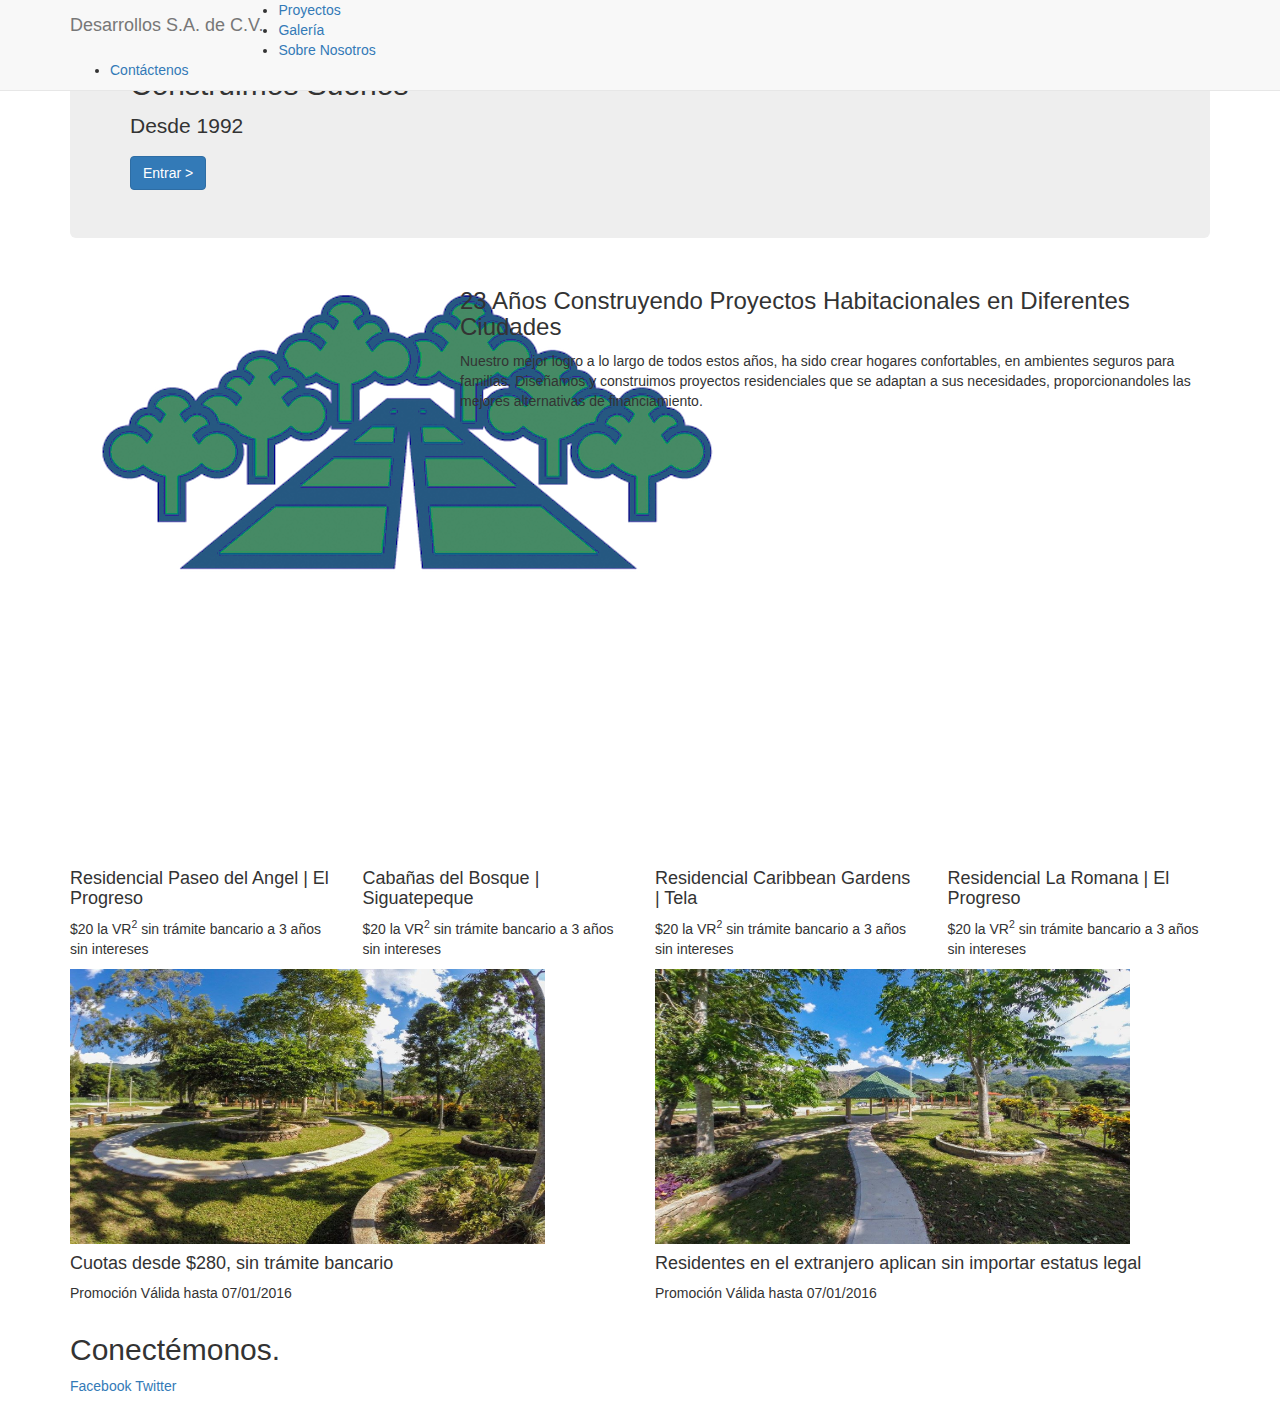
==== finalproject/index.html @ b1ae83ea "final project. Cannot link html to both mute.js and bootstrap.js" ====
<DOCTYPE! html>
    <html>

    <head>
        <title>Desarrollos | Home</title>
        <meta charset="utf-8">
        <link rel="stylesheet" href="css/bootstrap.min.css">
        <link rel="stylesheet" href="css/css-reset.css">
        <link rel="stylesheet" href="css/desarrollos-style.css">
        <script src="js/mute.js js/jquery-1.11.3.min.js"></script>
    </head>

    <body>
        <nav class="navbar navbar-default navbar-fixed-top">
            <div class="container" id="navbar">
                <div class="navbar-header">
                     <button type="button" class="navbar-toggle collapsed" data-toggle="collapse" data-target="#example-navbar-collapse">
                    <span class="sr-only">Toggle</span>
                    <span class="sr-only"></span>
                    <span class="icon-bar"></span>
                    <span class="icon-bar"></span>
                    <span class="icon-bar"></span>
                </button>
                <a class="navbar-brand" href="#">Desarrollos S.A. de C.V.</a>
            </div>
                <div class="collapse navbar-collapse" id="example-navbar-collapse">
                <ul>
                <li><a href="#">Proyectos</a></li>
                <li><a href="#">Galería</a></li>
                <li><a href="#">Sobre Nosotros</a></li>
               <li> <a href="#">Contáctenos</a></li>
                </ul>
                    </div>
            </div>
        </nav>

        <main class="container">
            <section class="jumbotron" id="intro">
                <h2>Construimos Sueños</h2>
                <p>Desde 1992</p>
                <a class="btn btn-primary btn-md" href="#" role="button">Entrar ></a>
            </section>
            <section id="history" class="row">
                <div class="col-xs-12 col-sm-4">
                    <img src="img/logo%20para%20web.png" />
                </div>
                <div class="col-xs-12 col-sm-8">
                    <h3>23 Años Construyendo Proyectos Habitacionales en Diferentes Ciudades</h3>
                    <p>Nuestro mejor logro a lo largo de todos estos años, ha sido crear hogares confortables, en ambientes seguros para familias. Diseñamos y construimos proyectos residenciales que se adaptan a sus necesidades, proporcionandoles las mejores alternativas de financiamiento.</p>
                </div>
            </section>
            <section id="projects" class="row">
                <div class="col-xs-12 col-sm-6 col-md-3">
                    <iframe id="ytplayer" width="275" height="175" src="https://www.youtube-nocookie.com/embed/BkoWTNb0Ll8?&amp;html5-1&amp;enablejsapi=1&amp;" frameborder="0" allowfullscreen=""></iframe>
                    <h4>Residencial Paseo del Angel | El Progreso</h4>
                    <p>$20 la VR<sup>2</sup> sin trámite bancario a 3 años sin intereses</p>
                </div>
                <div class="col-xs-12 col-sm-6 col-md-3">
                    <iframe id="ytplayer2" width="275" height="175" src="https://www.youtube-nocookie.com/embed/OEZulyKxTtQ/embed/BkoWTNb0Ll8?&amp;html5-1&amp;enablejsapi=1&amp;" frameborder="0" allowfullscreen=""></iframe>
                    <h4>Cabañas del Bosque | Siguatepeque</h4>
                    <p>$20 la VR<sup>2</sup> sin trámite bancario a 3 años sin intereses</p>
                </div>
                <div class="col-xs-12 col-sm-6 col-md-3">
                    <iframe id="ytplayer3" width="275" height="175" src="https://www.youtube-nocookie.com/embed/kaAQvnkmd7Y?&amp;html5-1&amp;enablejsapi=1&amp;" frameborder="0" allowfullscreen=""></iframe>
                    <h4>Residencial Caribbean Gardens | Tela</h4>
                    <p>$20 la VR<sup>2</sup> sin trámite bancario a 3 años sin intereses</p>
                </div>
                <div class="col-xs-12 col-sm-6 col-md-3">
                    <iframe id="ytplayer4" width="275" height="175" src="https://www.youtube-nocookie.com/embed/4qzYJeVldS4?&amp;html5-1&amp;enablejsapi=1&amp;" frameborder="0" allowfullscreen=""></iframe>
                    <h4>Residencial La Romana | El Progreso</h4>
                    <p>$20 la VR<sup>2</sup> sin trámite bancario a 3 años sin intereses</p>
                </div>
            </section>
            <section id="promos" class="row">
                <div class="col-sm-12 col-md-6">
                    <img src="img/parque2.jpg" width="475" height="275">
                    <h4>Cuotas desde $280, sin trámite bancario</h4>
                    <p>Promoción Válida hasta 07/01/2016</p>
                </div>
                <div class="col-sm-12 col-md-6">
                    <img src="img/parque3.jpg" width="475" height="275">
                    <h4>Residentes en el extranjero aplican sin importar estatus legal</h4>
                    <p>Promoción Válida hasta 07/01/2016</p>
                </div>
            </section>
            <section id="social" class="row">
                <div class="col-sm-8">
                <h2> Conectémonos.</h2>
                    <p>
                <a class="button" href="#">Facebook</a>
                <a class="button" href="#">Twitter</a>
                        </p>
                </div>
            </section>

        </main>
        <footer class="container" id="footer"></footer>
    </body>

    </html>
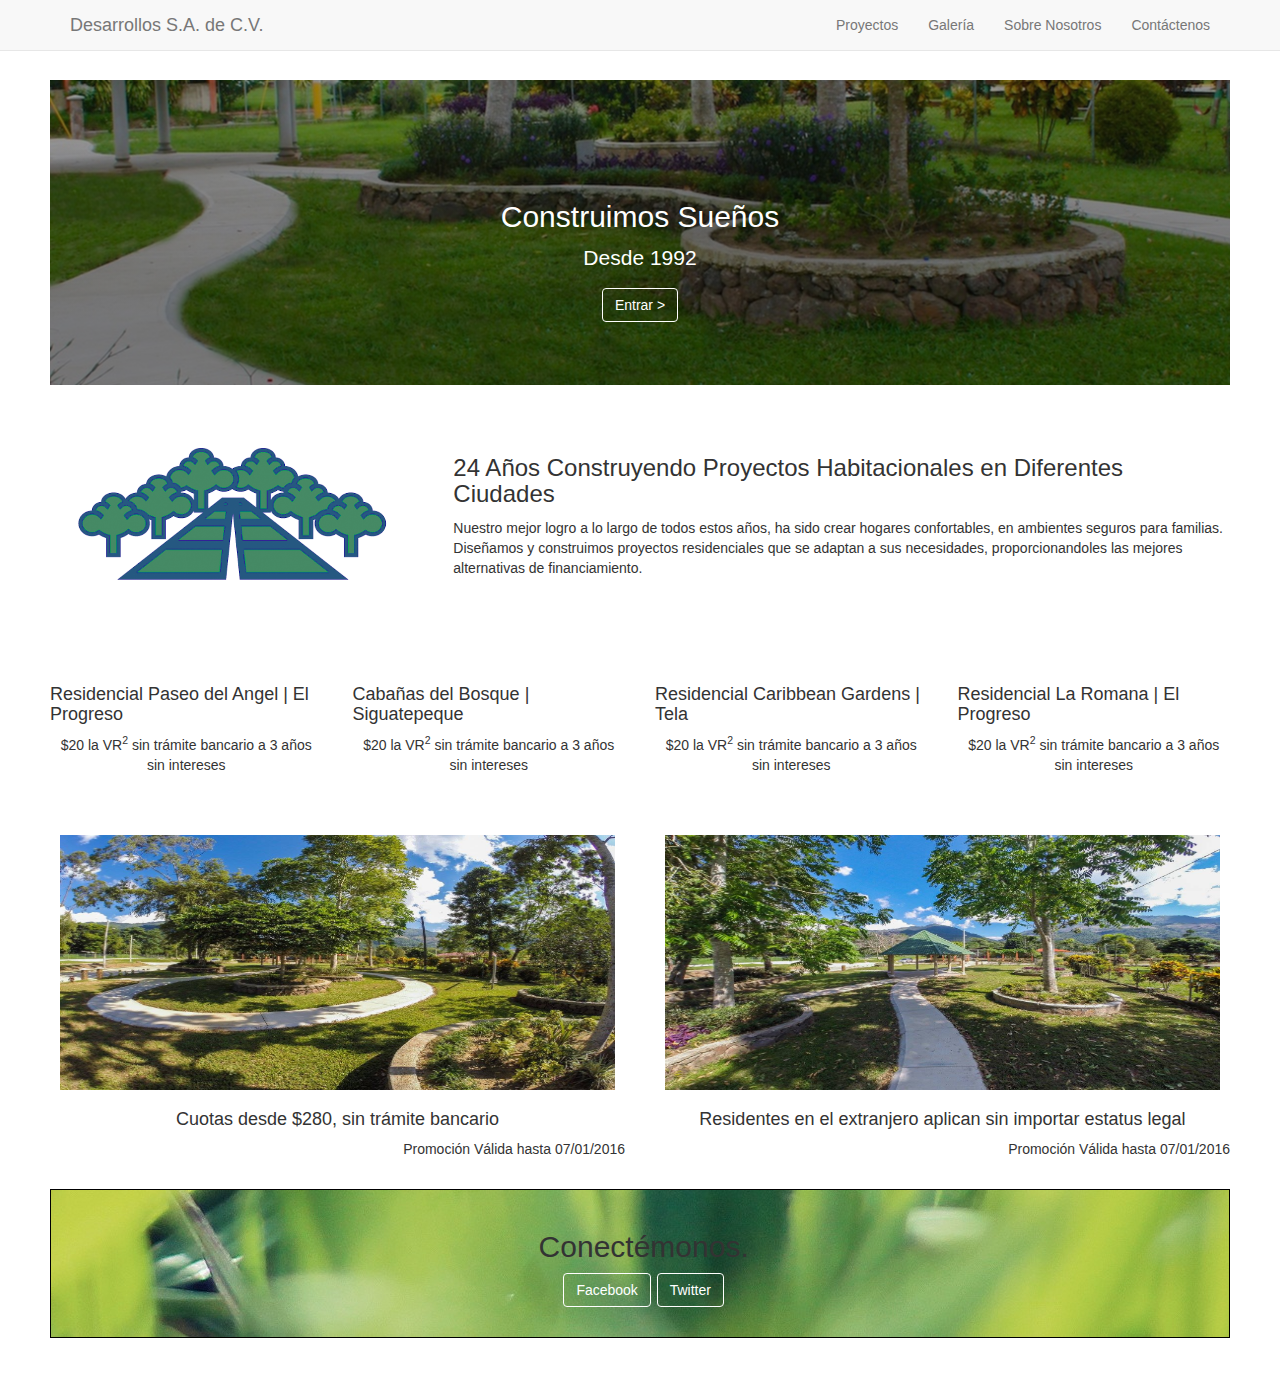
==== commit 2cce1267: "Corrected tag.src link & mute function" ====
--- a/finalproject/index.html
+++ b/finalproject/index.html
@@ -7,12 +7,13 @@
         <link rel="stylesheet" href="css/bootstrap.min.css">
         <link rel="stylesheet" href="css/css-reset.css">
         <link rel="stylesheet" href="css/desarrollos-style.css">
-        <script src="js/mute.js js/jquery-1.11.3.min.js"></script>
+        <script src="js/jquery-1.11.3.min.js"></script>
+        <script src="js/mute.js"></script>
     </head>
 
     <body>
-        <nav class="navbar navbar-default navbar-fixed-top">
-            <div class="container" id="navbar">
+        <nav class="navbar navbar-default navbar-fixed-top" role="navigation">
+            <div class="container">
                 <div class="navbar-header">
                      <button type="button" class="navbar-toggle collapsed" data-toggle="collapse" data-target="#example-navbar-collapse">
                     <span class="sr-only">Toggle</span>
@@ -24,7 +25,7 @@
                 <a class="navbar-brand" href="#">Desarrollos S.A. de C.V.</a>
             </div>
                 <div class="collapse navbar-collapse" id="example-navbar-collapse">
-                <ul>
+                <ul class="nav navbar-nav navbar-right">
                 <li><a href="#">Proyectos</a></li>
                 <li><a href="#">Galería</a></li>
                 <li><a href="#">Sobre Nosotros</a></li>
@@ -34,39 +35,38 @@
             </div>
         </nav>
 
-        <main class="container">
-            <section class="jumbotron" id="intro">
+            <section class="jumbotron" id="intro" img src="img/parque.jpg">
                 <h2>Construimos Sueños</h2>
                 <p>Desde 1992</p>
-                <a class="btn btn-primary btn-md" href="#" role="button">Entrar ></a>
+                <p><a class="btn btn-primary btn-md" href="#" role="button">Entrar ></a></p>
             </section>
             <section id="history" class="row">
                 <div class="col-xs-12 col-sm-4">
-                    <img src="img/logo%20para%20web.png" />
+                    <img src="img/logo%20para%20web.png"/>
                 </div>
                 <div class="col-xs-12 col-sm-8">
-                    <h3>23 Años Construyendo Proyectos Habitacionales en Diferentes Ciudades</h3>
+                    <h3>24 Años Construyendo Proyectos Habitacionales en Diferentes Ciudades</h3>
                     <p>Nuestro mejor logro a lo largo de todos estos años, ha sido crear hogares confortables, en ambientes seguros para familias. Diseñamos y construimos proyectos residenciales que se adaptan a sus necesidades, proporcionandoles las mejores alternativas de financiamiento.</p>
                 </div>
             </section>
             <section id="projects" class="row">
                 <div class="col-xs-12 col-sm-6 col-md-3">
-                    <iframe id="ytplayer" width="275" height="175" src="https://www.youtube-nocookie.com/embed/BkoWTNb0Ll8?&amp;html5-1&amp;enablejsapi=1&amp;" frameborder="0" allowfullscreen=""></iframe>
+                    <div id="ytplayer"></div>
                     <h4>Residencial Paseo del Angel | El Progreso</h4>
                     <p>$20 la VR<sup>2</sup> sin trámite bancario a 3 años sin intereses</p>
                 </div>
                 <div class="col-xs-12 col-sm-6 col-md-3">
-                    <iframe id="ytplayer2" width="275" height="175" src="https://www.youtube-nocookie.com/embed/OEZulyKxTtQ/embed/BkoWTNb0Ll8?&amp;html5-1&amp;enablejsapi=1&amp;" frameborder="0" allowfullscreen=""></iframe>
+                     <div id="ytplayer2"></div>
                     <h4>Cabañas del Bosque | Siguatepeque</h4>
                     <p>$20 la VR<sup>2</sup> sin trámite bancario a 3 años sin intereses</p>
                 </div>
                 <div class="col-xs-12 col-sm-6 col-md-3">
-                    <iframe id="ytplayer3" width="275" height="175" src="https://www.youtube-nocookie.com/embed/kaAQvnkmd7Y?&amp;html5-1&amp;enablejsapi=1&amp;" frameborder="0" allowfullscreen=""></iframe>
+                    <div id="ytplayer3"></div>
                     <h4>Residencial Caribbean Gardens | Tela</h4>
                     <p>$20 la VR<sup>2</sup> sin trámite bancario a 3 años sin intereses</p>
                 </div>
                 <div class="col-xs-12 col-sm-6 col-md-3">
-                    <iframe id="ytplayer4" width="275" height="175" src="https://www.youtube-nocookie.com/embed/4qzYJeVldS4?&amp;html5-1&amp;enablejsapi=1&amp;" frameborder="0" allowfullscreen=""></iframe>
+                    <div id="ytplayer4"></div>
                     <h4>Residencial La Romana | El Progreso</h4>
                     <p>$20 la VR<sup>2</sup> sin trámite bancario a 3 años sin intereses</p>
                 </div>
@@ -75,25 +75,24 @@
                 <div class="col-sm-12 col-md-6">
                     <img src="img/parque2.jpg" width="475" height="275">
                     <h4>Cuotas desde $280, sin trámite bancario</h4>
-                    <p>Promoción Válida hasta 07/01/2016</p>
+                    <p class="pull-right">Promoción Válida hasta 07/01/2016</p>
                 </div>
                 <div class="col-sm-12 col-md-6">
                     <img src="img/parque3.jpg" width="475" height="275">
                     <h4>Residentes en el extranjero aplican sin importar estatus legal</h4>
-                    <p>Promoción Válida hasta 07/01/2016</p>
+                    <p class="pull-right">Promoción Válida hasta 07/01/2016</p>
                 </div>
             </section>
             <section id="social" class="row">
                 <div class="col-sm-8">
                 <h2> Conectémonos.</h2>
                     <p>
-                <a class="button" href="#">Facebook</a>
-                <a class="button" href="#">Twitter</a>
+                <a class="btn btn-primary btn-md visible-sm-block visible-sm-inline-block visible-md-inline-block visible-lg-inline-block" role="button" href="https://www.facebook.com/Desarrolloshn/">Facebook</a>
+                <a class= "btn btn-primary btn-md visible-sm-block visible-sm-inline-block visible-md-inline-block visible-lg-inline-block" role="button" href="https://twitter.com/DesarrollosHN">Twitter</a>
                         </p>
                 </div>
             </section>
 
-        </main>
         <footer class="container" id="footer"></footer>
     </body>
 
--- a/finalproject/css/desarrollos-style.css
+++ b/finalproject/css/desarrollos-style.css
@@ -0,0 +1,66 @@
+body {
+    padding: 80px 50px 50px 50;
+}
+
+.row {
+    padding-top:20px;
+    padding-bottom: 20px;
+}
+
+.btn-primary {
+    background: transparent !important;
+    border: 1px solid white !important;
+    color: white;
+    align-items: center;
+}
+
+#intro {
+    text-align:center;
+    padding-top:100px;
+    background: linear-gradient(to bottom, rgba(10, 10, 10, 0.4) 0%, rgba(0, 0, 0, 0.5) 80%), url('../img/parque.jpg') no-repeat center;
+    color: white;
+    font-family: sans-serif;
+}
+
+.jumbotron {
+    background: none;
+}
+
+#history div:first-child {
+    text-align: center;
+}
+
+#history div img {
+    height: 200px;
+    width: 350px;
+}
+
+#projects {
+    text-align: left;
+}
+
+#projects p:nth-child(3) {
+    text-align: center;
+}
+
+#promos {
+    text-align: center;
+}
+
+#promos img {
+    padding: 10px;
+    width: 100%;
+}
+
+#social {
+    text-align: center;
+    font-size: 1.5em;
+    background: #d8d8d8;
+    border: 1px solid black;
+    padding: 0px 0px 0px 300px;
+    background: url('../img/grass.jpeg') no-repeat bottom;
+    padding-top: 20px;
+    padding-bottom: 20px;
+    width: 100%;
+    margin:auto;
+}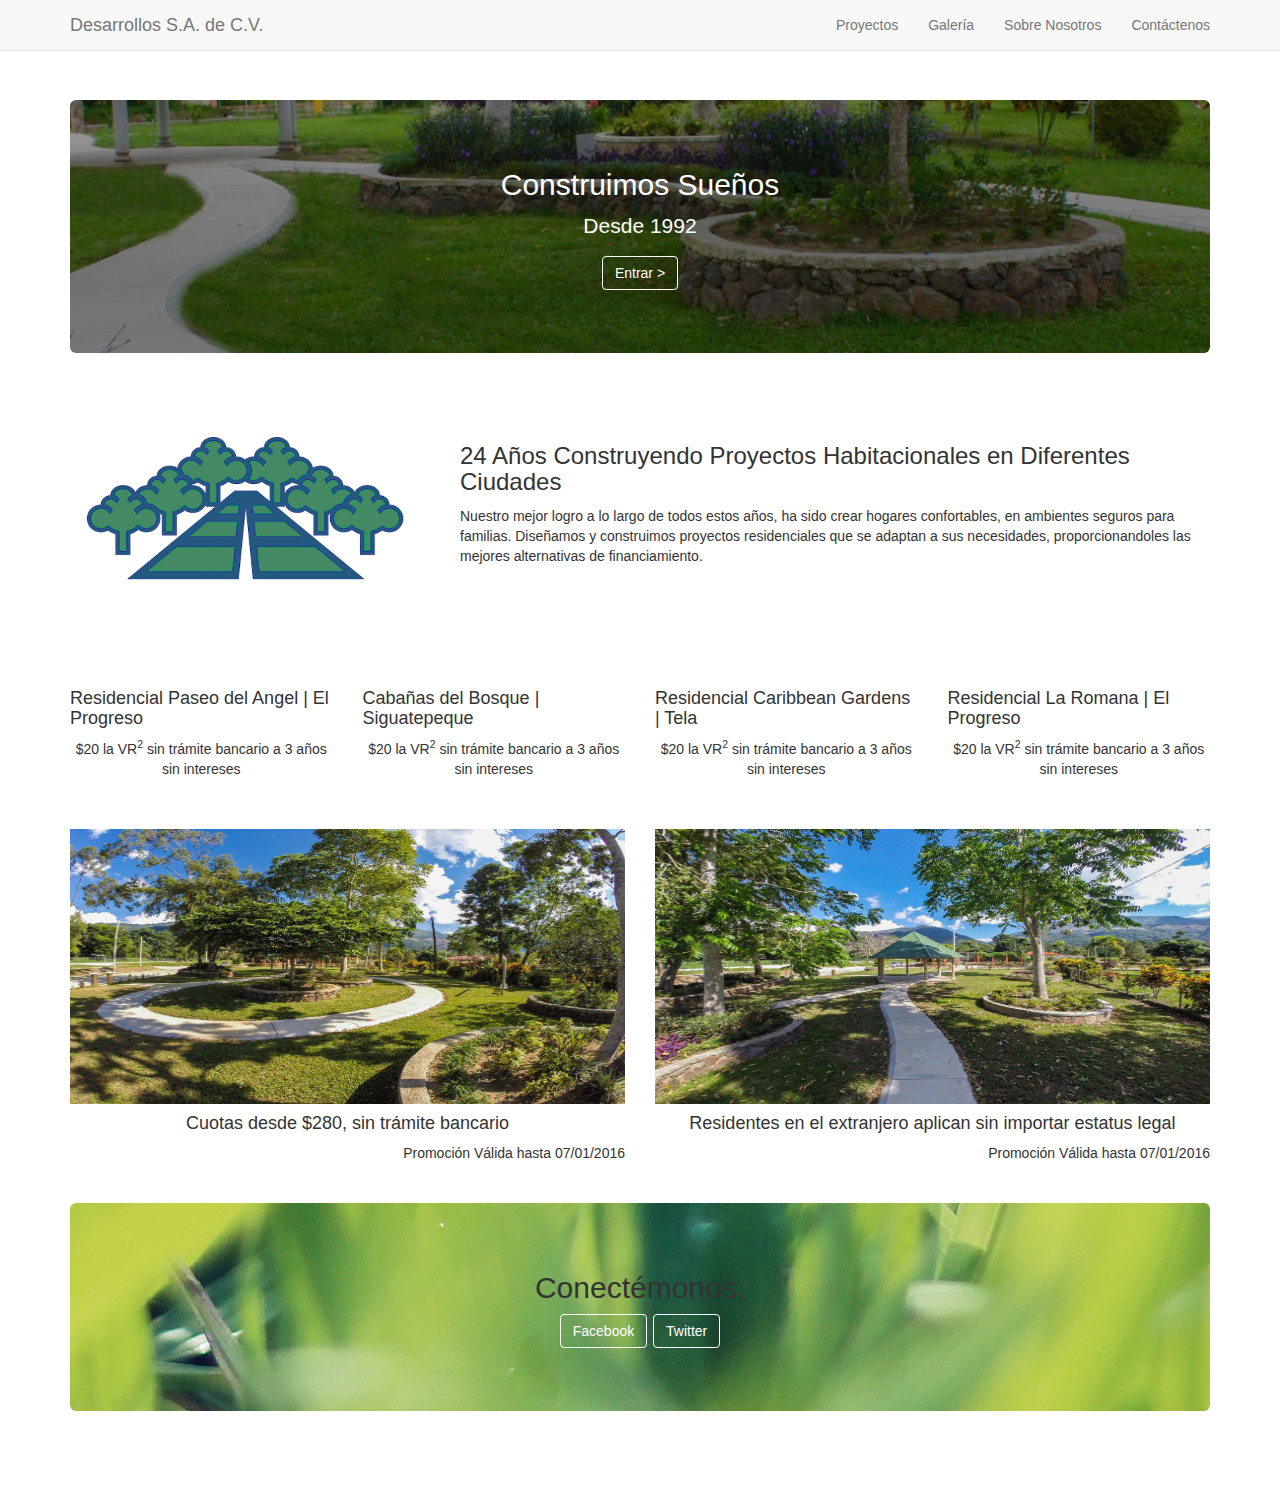
==== commit c9007488: "centered content, arranged width" ====
--- a/finalproject/index.html
+++ b/finalproject/index.html
@@ -15,34 +15,39 @@
         <nav class="navbar navbar-default navbar-fixed-top" role="navigation">
             <div class="container">
                 <div class="navbar-header">
-                     <button type="button" class="navbar-toggle collapsed" data-toggle="collapse" data-target="#example-navbar-collapse">
-                    <span class="sr-only">Toggle</span>
-                    <span class="sr-only"></span>
-                    <span class="icon-bar"></span>
-                    <span class="icon-bar"></span>
-                    <span class="icon-bar"></span>
-                </button>
-                <a class="navbar-brand" href="#">Desarrollos S.A. de C.V.</a>
-            </div>
+                    <button type="button" class="navbar-toggle collapsed" data-toggle="collapse" data-target="#example-navbar-collapse">
+                        <span class="sr-only">Toggle</span>
+                        <span class="sr-only"></span>
+                        <span class="icon-bar"></span>
+                        <span class="icon-bar"></span>
+                        <span class="icon-bar"></span>
+                    </button>
+                    <a class="navbar-brand" href="#">Desarrollos S.A. de C.V.</a>
+                </div>
                 <div class="collapse navbar-collapse" id="example-navbar-collapse">
-                <ul class="nav navbar-nav navbar-right">
-                <li><a href="#">Proyectos</a></li>
-                <li><a href="#">Galería</a></li>
-                <li><a href="#">Sobre Nosotros</a></li>
-               <li> <a href="#">Contáctenos</a></li>
-                </ul>
-                    </div>
+                    <ul class="nav navbar-nav navbar-right">
+                        <li><a href="#">Proyectos</a></li>
+                        <li><a href="#">Galería</a></li>
+                        <li><a href="#">Sobre Nosotros</a></li>
+                        <li> <a href="#">Contáctenos</a></li>
+                    </ul>
+                </div>
             </div>
         </nav>
 
-            <section class="jumbotron" id="intro" img src="img/parque.jpg">
-                <h2>Construimos Sueños</h2>
-                <p>Desde 1992</p>
-                <p><a class="btn btn-primary btn-md" href="#" role="button">Entrar ></a></p>
+        <main class="container">
+            <section id="intro" class="row">
+                <div class="col-xs-12">
+                    <div class="jumbotron">
+                        <h2>Construimos Sueños</h2>
+                        <p>Desde 1992</p>
+                        <p><a class="btn btn-primary btn-md" href="#" role="button">Entrar ></a></p>
+                    </div>
+                </div>
             </section>
             <section id="history" class="row">
                 <div class="col-xs-12 col-sm-4">
-                    <img src="img/logo%20para%20web.png"/>
+                    <img src="img/logo%20para%20web.png" />
                 </div>
                 <div class="col-xs-12 col-sm-8">
                     <h3>24 Años Construyendo Proyectos Habitacionales en Diferentes Ciudades</h3>
@@ -56,7 +61,7 @@
                     <p>$20 la VR<sup>2</sup> sin trámite bancario a 3 años sin intereses</p>
                 </div>
                 <div class="col-xs-12 col-sm-6 col-md-3">
-                     <div id="ytplayer2"></div>
+                    <div id="ytplayer2"></div>
                     <h4>Cabañas del Bosque | Siguatepeque</h4>
                     <p>$20 la VR<sup>2</sup> sin trámite bancario a 3 años sin intereses</p>
                 </div>
@@ -72,27 +77,29 @@
                 </div>
             </section>
             <section id="promos" class="row">
-                <div class="col-sm-12 col-md-6">
+                <div class="col-xs-12 col-md-6">
                     <img src="img/parque2.jpg" width="475" height="275">
                     <h4>Cuotas desde $280, sin trámite bancario</h4>
                     <p class="pull-right">Promoción Válida hasta 07/01/2016</p>
                 </div>
-                <div class="col-sm-12 col-md-6">
+                <div class="col-xs-12 col-md-6">
                     <img src="img/parque3.jpg" width="475" height="275">
                     <h4>Residentes en el extranjero aplican sin importar estatus legal</h4>
                     <p class="pull-right">Promoción Válida hasta 07/01/2016</p>
                 </div>
             </section>
             <section id="social" class="row">
-                <div class="col-sm-8">
-                <h2> Conectémonos.</h2>
-                    <p>
-                <a class="btn btn-primary btn-md visible-sm-block visible-sm-inline-block visible-md-inline-block visible-lg-inline-block" role="button" href="https://www.facebook.com/Desarrolloshn/">Facebook</a>
-                <a class= "btn btn-primary btn-md visible-sm-block visible-sm-inline-block visible-md-inline-block visible-lg-inline-block" role="button" href="https://twitter.com/DesarrollosHN">Twitter</a>
+                <div class="col-xs-12">
+                    <div class="jumbotron">
+                        <h2> Conectémonos.</h2>
+                        <p>
+                            <a class="btn btn-primary btn-md visible-sm-block visible-sm-inline-block visible-md-inline-block visible-lg-inline-block" role="button" href="https://www.facebook.com/Desarrolloshn/">Facebook</a>
+                            <a class="btn btn-primary btn-md visible-sm-block visible-sm-inline-block visible-md-inline-block visible-lg-inline-block" role="button" href="https://twitter.com/DesarrollosHN">Twitter</a>
                         </p>
+                    </div>
                 </div>
             </section>
-
+        </main>
         <footer class="container" id="footer"></footer>
     </body>
 
--- a/finalproject/css/desarrollos-style.css
+++ b/finalproject/css/desarrollos-style.css
@@ -14,16 +14,15 @@
     align-items: center;
 }
 
+
 #intro {
     text-align:center;
-    padding-top:100px;
-    background: linear-gradient(to bottom, rgba(10, 10, 10, 0.4) 0%, rgba(0, 0, 0, 0.5) 80%), url('../img/parque.jpg') no-repeat center;
     color: white;
     font-family: sans-serif;
 }
 
-.jumbotron {
-    background: none;
+#intro .jumbotron {
+        background: linear-gradient(to bottom, rgba(10, 10, 10, 0.4) 0%, rgba(0, 0, 0, 0.5) 80%), url('../img/parque.jpg') no-repeat center;
 }
 
 #history div:first-child {
@@ -31,12 +30,12 @@
 }
 
 #history div img {
-    height: 200px;
-    width: 350px;
+    width: 100%;
 }
 
 #projects {
     text-align: left;
+    box-sizing: border-box;
 }
 
 #projects p:nth-child(3) {
@@ -48,19 +47,17 @@
 }
 
 #promos img {
-    padding: 10px;
     width: 100%;
 }
 
 #social {
     text-align: center;
     font-size: 1.5em;
-    background: #d8d8d8;
-    border: 1px solid black;
-    padding: 0px 0px 0px 300px;
-    background: url('../img/grass.jpeg') no-repeat bottom;
-    padding-top: 20px;
-    padding-bottom: 20px;
-    width: 100%;
-    margin:auto;
+    padding-top: 10px;
+    padding-bottom: 10px;
+}
+
+#social .jumbotron {
+        background: url('../img/grass.jpeg') no-repeat bottom;
+    
 }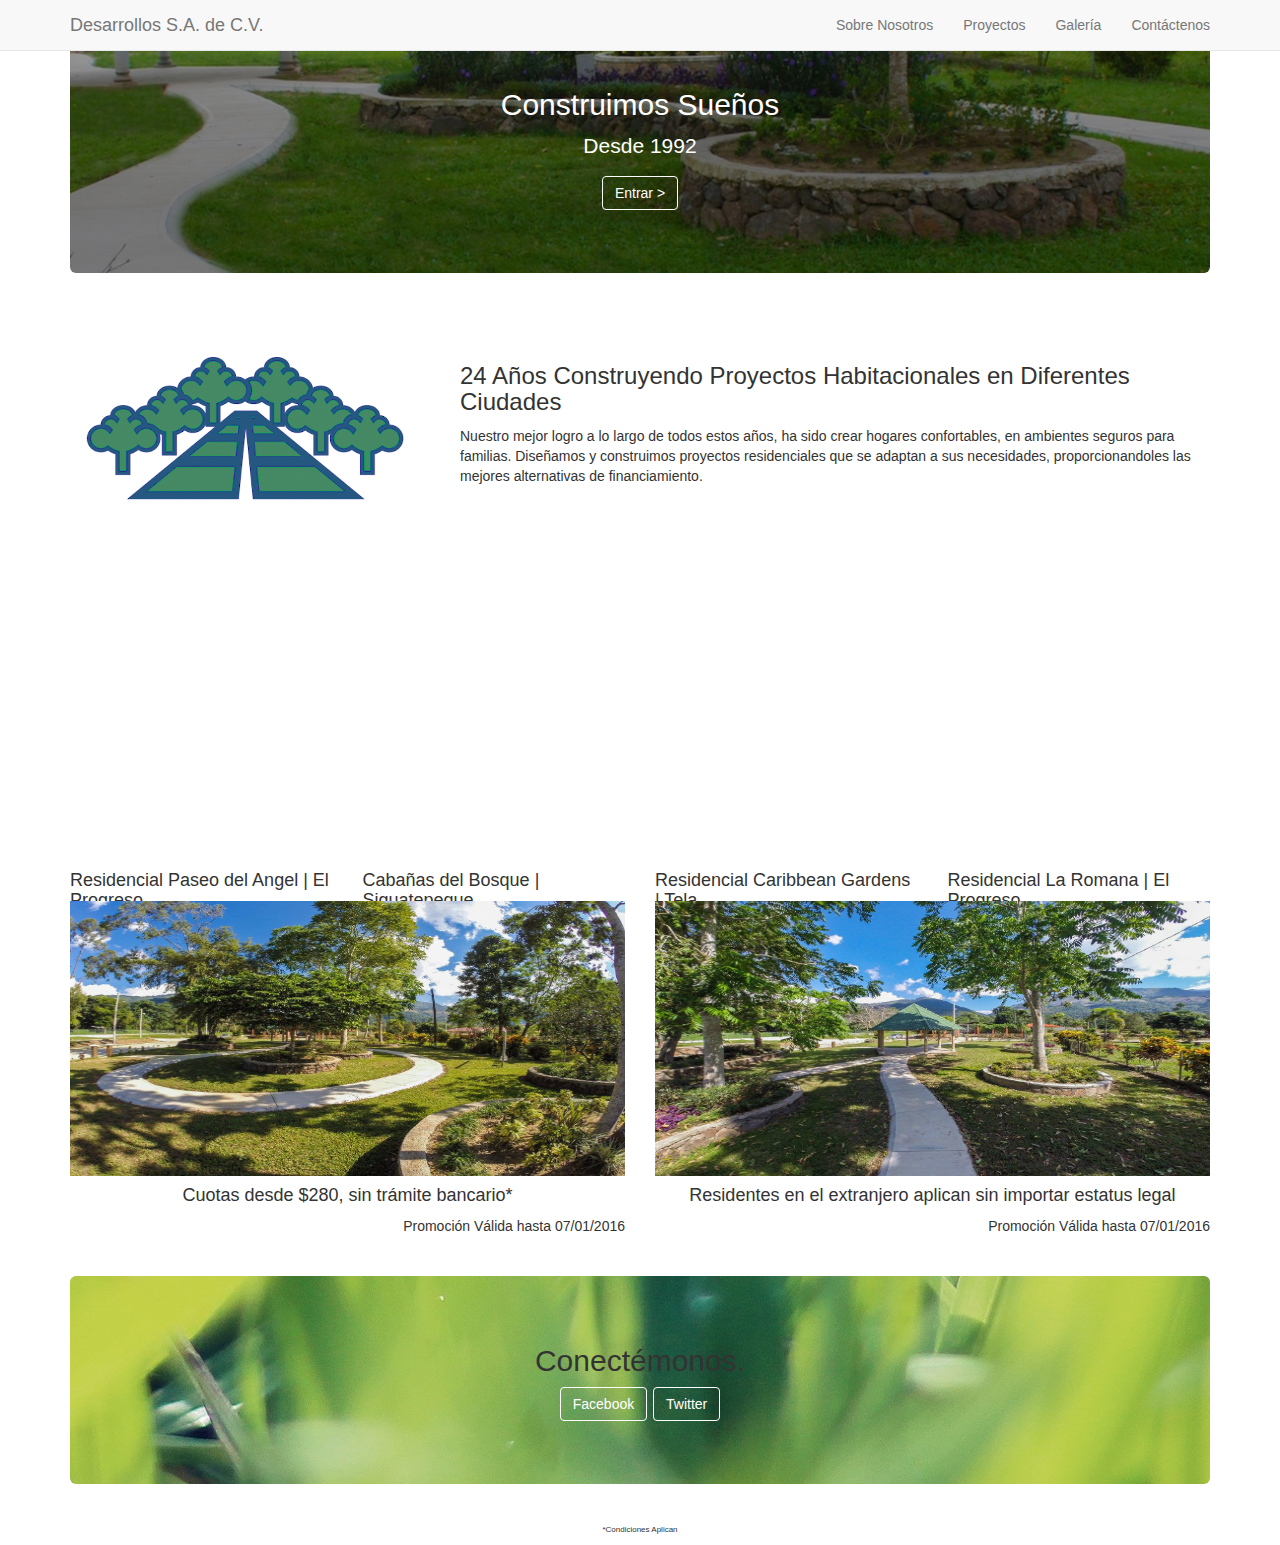
==== commit 904dd092: "minor changes" ====
--- a/finalproject/index.html
+++ b/finalproject/index.html
@@ -1,13 +1,15 @@
-<DOCTYPE! html>
+<!DOCTYPE html>
     <html>
 
     <head>
         <title>Desarrollos | Home</title>
         <meta charset="utf-8">
+        <meta name="viewport" content="width=device-width, initial-scale=1">
         <link rel="stylesheet" href="css/bootstrap.min.css">
         <link rel="stylesheet" href="css/css-reset.css">
         <link rel="stylesheet" href="css/desarrollos-style.css">
         <script src="js/jquery-1.11.3.min.js"></script>
+        <script src="js/bootstrap.min.js"></script>
         <script src="js/mute.js"></script>
     </head>
 
@@ -26,10 +28,10 @@
                 </div>
                 <div class="collapse navbar-collapse" id="example-navbar-collapse">
                     <ul class="nav navbar-nav navbar-right">
-                        <li><a href="#">Proyectos</a></li>
-                        <li><a href="#">Galería</a></li>
-                        <li><a href="#">Sobre Nosotros</a></li>
-                        <li> <a href="#">Contáctenos</a></li>
+                        <li><a href="#history">Sobre Nosotros</a></li>
+                        <li><a href="#projects">Proyectos</a></li>
+                        <li><a href="#promos">Galería</a></li>
+                        <li> <a href="#social">Contáctenos</a></li>
                     </ul>
                 </div>
             </div>
@@ -79,7 +81,7 @@
             <section id="promos" class="row">
                 <div class="col-xs-12 col-md-6">
                     <img src="img/parque2.jpg" width="475" height="275">
-                    <h4>Cuotas desde $280, sin trámite bancario</h4>
+                    <h4>Cuotas desde $280, sin trámite bancario*</h4>
                     <p class="pull-right">Promoción Válida hasta 07/01/2016</p>
                 </div>
                 <div class="col-xs-12 col-md-6">
@@ -100,7 +102,7 @@
                 </div>
             </section>
         </main>
-        <footer class="container" id="footer"></footer>
+        <footer class="container" id="footer">*Condiciones Aplican</footer>
     </body>
 
     </html>--- a/finalproject/css/desarrollos-style.css
+++ b/finalproject/css/desarrollos-style.css
@@ -38,6 +38,10 @@
     box-sizing: border-box;
 }
 
+#projects div {
+        height: 262px;
+}
+
 #projects p:nth-child(3) {
     text-align: center;
 }
@@ -58,6 +62,11 @@
 }
 
 #social .jumbotron {
-        background: url('../img/grass.jpeg') no-repeat bottom;
-    
+        background: url('../img/grass.jpg') no-repeat bottom;
+}
+
+#footer {
+    text-align: center;
+    font-size: 8px;
+    padding-bottom: 10px;
 }